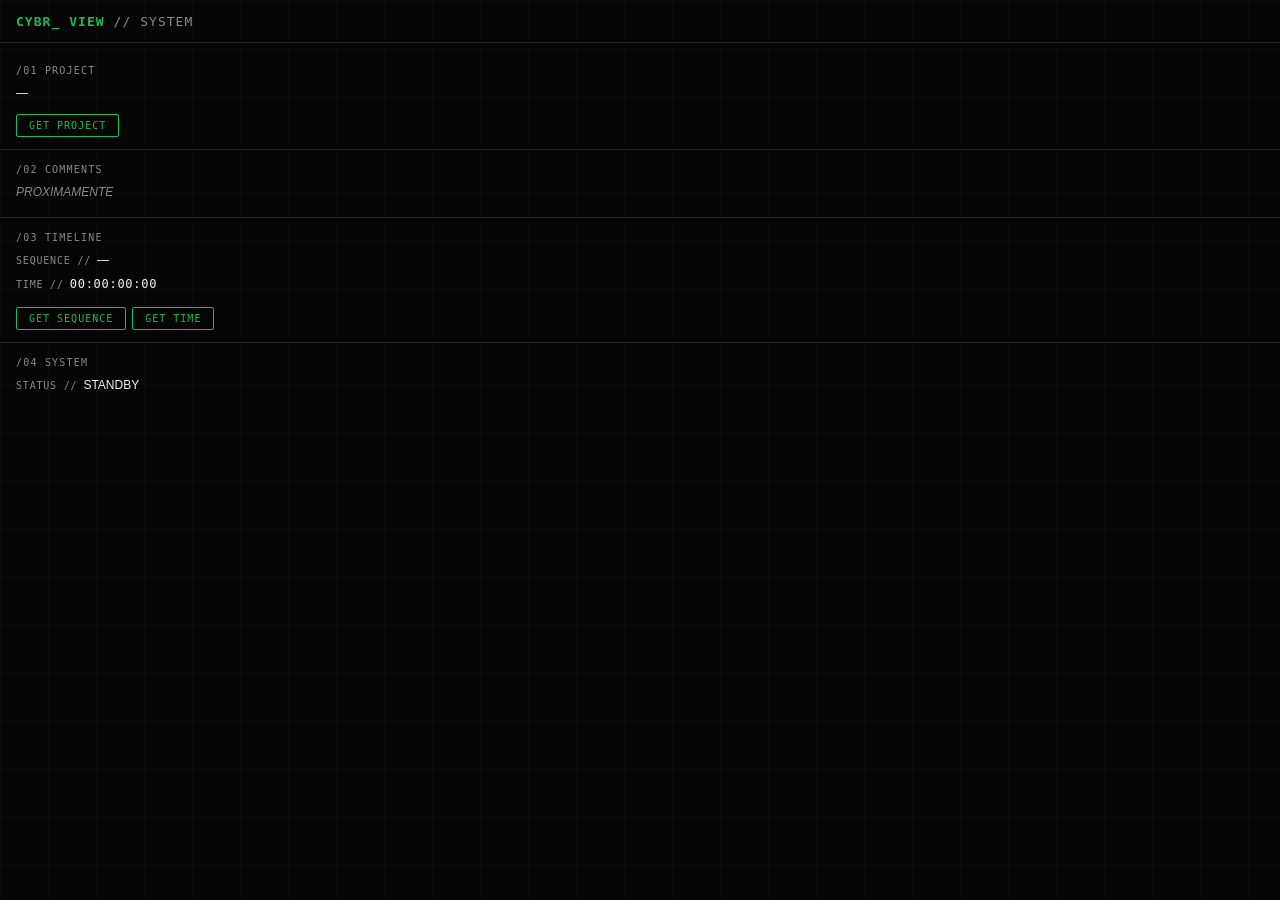
==== cep/client/index.html @ f2a1e1b9 "feat(cep): CEP panel for Premiere Pro — Phase 9 - manifest.xml updated (client/host paths, PPRO [14." ====
<!DOCTYPE html>
<html lang="es">
<head>
  <meta charset="UTF-8">
  <meta http-equiv="Content-Security-Policy"
        content="default-src 'self' file:; connect-src 'none'; img-src 'self' data:; style-src 'self' 'unsafe-inline'; script-src 'self' 'unsafe-inline'">
  <title>CYBR VIEW</title>
  <link rel="stylesheet" href="css/panel.css">
</head>
<body>

  <header class="header">
    <div class="header-brand">CYBR_ VIEW <span class="header-tag">// SYSTEM</span></div>
  </header>

  <main class="panel">

    <section class="module" id="mod-project">
      <div class="module-label">/01 PROJECT</div>
      <div class="module-value" id="val-project">—</div>
      <button class="btn" id="btn-project">GET PROJECT</button>
    </section>

    <section class="module" id="mod-comments">
      <div class="module-label">/02 COMMENTS</div>
      <div class="module-value muted">PROXIMAMENTE</div>
    </section>

    <section class="module" id="mod-timeline">
      <div class="module-label">/03 TIMELINE</div>
      <div class="row">
        <span class="key">SEQUENCE //</span>
        <span class="module-value" id="val-sequence">—</span>
      </div>
      <div class="row">
        <span class="key">TIME //</span>
        <span class="module-value mono" id="val-time">00:00:00:00</span>
      </div>
      <div class="btn-row">
        <button class="btn" id="btn-sequence">GET SEQUENCE</button>
        <button class="btn" id="btn-time">GET TIME</button>
      </div>
    </section>

    <section class="module" id="mod-system">
      <div class="module-label">/04 SYSTEM</div>
      <div class="row">
        <span class="key">STATUS //</span>
        <span class="module-value" id="val-status">STANDBY</span>
      </div>
    </section>

  </main>

  <script src="js/CSInterface.js"></script>
  <script src="js/main.js"></script>
</body>
</html>
---- cep/client/css/panel.css ----
/*
 * CYBR VIEW — panel.css (FASE 9).
 * Estetica: CYBER BRUTALIST / TECHNICAL EDITORIAL / DIGITAL SYSTEM UI.
 * Tokens exactos de web/css/tokens.css.
 */

:root {
  --bg: #050505;
  --surface: #0A0A0A;
  --border: #262626;
  --green: #1DB954;
  --text: #F2F2F2;
  --muted: #8A8A8A;
  --danger: #FF3B30;
  --font-ui: "Segoe UI", "Helvetica Neue", Arial, sans-serif;
  --font-mono: "Consolas", "SFMono-Regular", "Roboto Mono", monospace;
  --border-w: 1px;
  --radius: 2px;
}

*, *::before, *::after { box-sizing: border-box; margin: 0; padding: 0; }

body {
  background: var(--bg);
  color: var(--text);
  font-family: var(--font-ui);
  font-size: 12px;
  line-height: 1.5;
  overflow-x: hidden;
  background-image:
    linear-gradient(rgba(138,138,138,0.035) 1px, transparent 1px),
    linear-gradient(90deg, rgba(138,138,138,0.035) 1px, transparent 1px);
  background-size: 48px 48px;
}

::selection { background: var(--green); color: #000; }

/* --- header --- */
.header {
  padding: 12px 16px 10px;
  border-bottom: var(--border-w) solid var(--border);
}
.header-brand {
  font-family: var(--font-mono);
  font-size: 13px;
  font-weight: 700;
  letter-spacing: 0.08em;
  text-transform: uppercase;
  color: var(--green);
}
.header-tag {
  color: var(--muted);
  font-weight: 400;
}

/* --- panel --- */
.panel {
  padding: 8px 0;
}

/* --- module --- */
.module {
  padding: 12px 16px;
  border-bottom: var(--border-w) solid var(--border);
}
.module:last-child { border-bottom: none; }

.module-label {
  font-family: var(--font-mono);
  font-size: 10px;
  letter-spacing: 0.12em;
  text-transform: uppercase;
  color: var(--muted);
  margin-bottom: 6px;
}

.module-value {
  font-size: 12px;
  color: var(--text);
  margin-bottom: 4px;
}
.module-value.muted { color: var(--muted); font-style: italic; }
.module-value.mono {
  font-family: var(--font-mono);
  letter-spacing: 0.06em;
}

.row {
  display: flex;
  align-items: baseline;
  gap: 6px;
  margin-bottom: 2px;
}

.key {
  font-family: var(--font-mono);
  font-size: 10px;
  letter-spacing: 0.08em;
  text-transform: uppercase;
  color: var(--muted);
  flex-shrink: 0;
}

/* --- buttons --- */
.btn {
  display: inline-block;
  margin-top: 8px;
  margin-right: 6px;
  padding: 5px 12px;
  background: transparent;
  color: var(--green);
  border: var(--border-w) solid var(--green);
  border-radius: var(--radius);
  font-family: var(--font-mono);
  font-size: 10px;
  letter-spacing: 0.1em;
  text-transform: uppercase;
  cursor: pointer;
  transition: background 0.15s, color 0.15s;
}
.btn:hover {
  background: var(--green);
  color: #000;
}
.btn:active { opacity: 0.8; }

.btn-row {
  display: flex;
  gap: 0;
}

/* --- status colors --- */
.status-ok { color: var(--green); }
.status-err { color: var(--danger); }
.status-warn { color: #F5A623; }
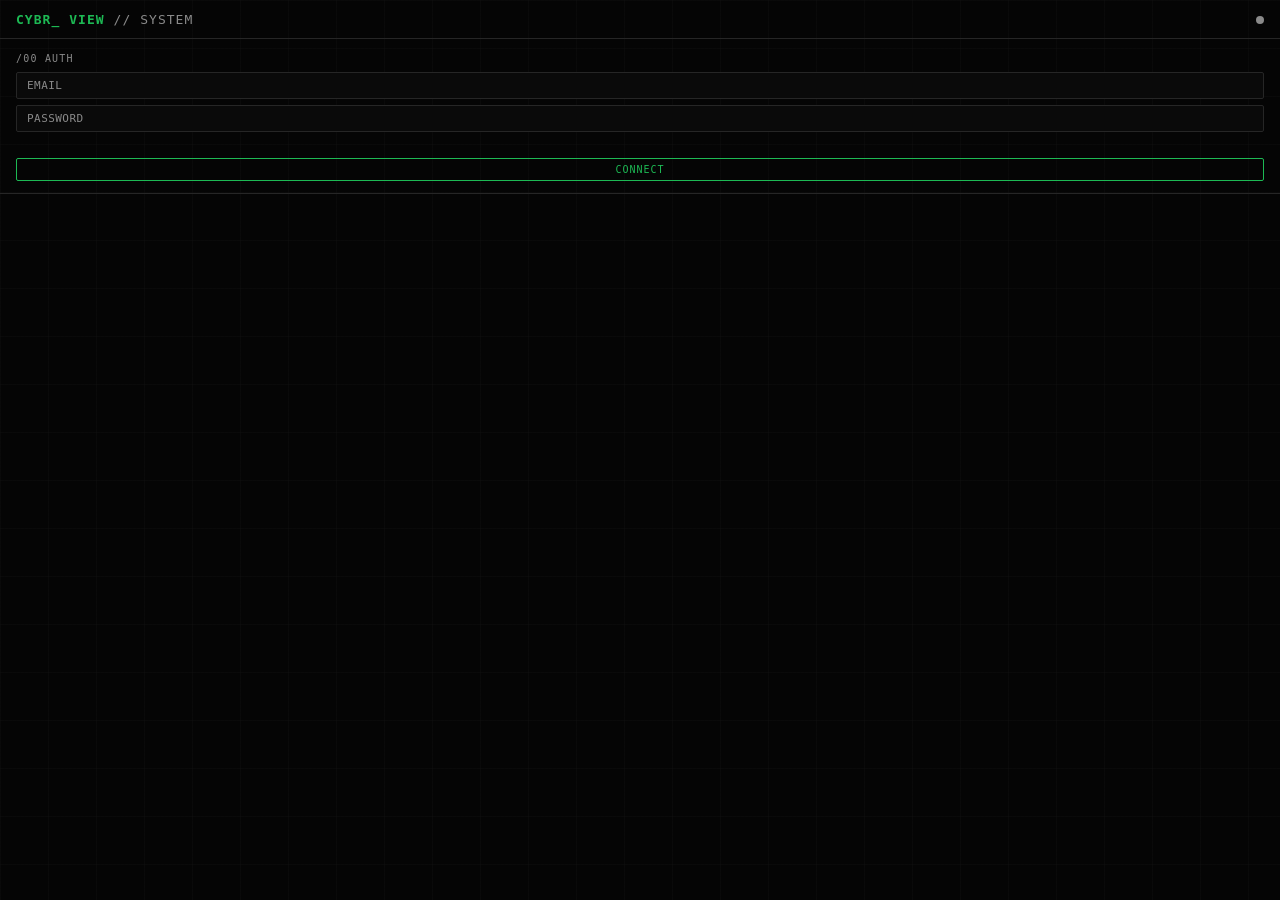
==== commit 058dcc55: "feat(cep): Phase 10 — Firebase realtime connection - firebase.js: init, auth, projects/versions/comm" ====
--- a/cep/client/index.html
+++ b/cep/client/index.html
@@ -3,55 +3,72 @@
 <head>
   <meta charset="UTF-8">
   <meta http-equiv="Content-Security-Policy"
-        content="default-src 'self' file:; connect-src 'none'; img-src 'self' data:; style-src 'self' 'unsafe-inline'; script-src 'self' 'unsafe-inline'">
+        content="default-src 'self' file:;
+                 connect-src https://*.firebaseio.com wss://*.firebaseio.com https://identitytoolkit.googleapis.com https://securetoken.googleapis.com;
+                 img-src 'self' data:;
+                 style-src 'self' 'unsafe-inline';
+                 script-src 'self' 'unsafe-inline'">
   <title>CYBR VIEW</title>
   <link rel="stylesheet" href="css/panel.css">
 </head>
 <body>
 
   <header class="header">
-    <div class="header-brand">CYBR_ VIEW <span class="header-tag">// SYSTEM</span></div>
+    <div class="header-row">
+      <span class="header-brand">CYBR_ VIEW <span class="header-tag">// SYSTEM</span></span>
+      <span class="conn-dot" id="conn-dot" title="Connection status"></span>
+    </div>
   </header>
 
-  <main class="panel">
+  <!-- AUTH -->
+  <section class="auth-panel" id="auth-panel">
+    <div class="module-label">/00 AUTH</div>
+    <form id="auth-form" class="auth-form">
+      <input type="email" id="auth-email" placeholder="EMAIL" autocomplete="email" required>
+      <input type="password" id="auth-pass" placeholder="PASSWORD" autocomplete="current-password" required>
+      <div class="auth-error" id="auth-error"></div>
+      <button type="submit" class="btn btn-full">CONNECT</button>
+    </form>
+  </section>
 
-    <section class="module" id="mod-project">
+  <!-- MAIN PANEL (hidden until auth) -->
+  <main class="panel" id="main-panel" style="display:none;">
+
+    <section class="module">
       <div class="module-label">/01 PROJECT</div>
-      <div class="module-value" id="val-project">—</div>
-      <button class="btn" id="btn-project">GET PROJECT</button>
+      <select class="sel" id="sel-project"><option value="">— SELECT PROJECT —</option></select>
     </section>
 
-    <section class="module" id="mod-comments">
-      <div class="module-label">/02 COMMENTS</div>
-      <div class="module-value muted">PROXIMAMENTE</div>
+    <section class="module">
+      <div class="module-label">/02 VERSION</div>
+      <select class="sel" id="sel-version" disabled><option value="">— SELECT VERSION —</option></select>
     </section>
 
-    <section class="module" id="mod-timeline">
-      <div class="module-label">/03 TIMELINE</div>
-      <div class="row">
-        <span class="key">SEQUENCE //</span>
-        <span class="module-value" id="val-sequence">—</span>
-      </div>
-      <div class="row">
-        <span class="key">TIME //</span>
-        <span class="module-value mono" id="val-time">00:00:00:00</span>
-      </div>
-      <div class="btn-row">
-        <button class="btn" id="btn-sequence">GET SEQUENCE</button>
-        <button class="btn" id="btn-time">GET TIME</button>
+    <section class="module">
+      <div class="module-label">/03 COMMENTS <span class="count" id="comments-count">00</span></section>
+      <div class="comment-list" id="comment-list">
+        <div class="empty-state" id="empty-state">NO COMMENTS</div>
       </div>
     </section>
 
-    <section class="module" id="mod-system">
+    <section class="module">
       <div class="module-label">/04 SYSTEM</div>
-      <div class="row">
-        <span class="key">STATUS //</span>
-        <span class="module-value" id="val-status">STANDBY</span>
+      <div class="row"><span class="key">STATUS //</span><span class="val" id="sys-status">—</span></div>
+      <div class="row"><span class="key">USER //</span><span class="val" id="sys-user">—</span></div>
+      <div class="row"><span class="key">PROJECT //</span><span class="val" id="sys-project">—</span></div>
+      <div class="row"><span class="key">VERSION //</span><span class="val" id="sys-version">—</span></div>
+      <div class="btn-row" style="margin-top:8px;">
+        <button class="btn btn-sm" id="btn-logout">DISCONNECT</button>
       </div>
     </section>
 
   </main>
 
+  <script src="js/vendor/firebase-app-compat.js"></script>
+  <script src="js/vendor/firebase-database-compat.js"></script>
+  <script src="js/vendor/firebase-auth-compat.js"></script>
+  <script src="js/firebase.js"></script>
+  <script src="js/sync.js"></script>
   <script src="js/CSInterface.js"></script>
   <script src="js/main.js"></script>
 </body>
--- a/cep/client/css/panel.css
+++ b/cep/client/css/panel.css
@@ -1,5 +1,5 @@
 /*
- * CYBR VIEW — panel.css (FASE 9).
+ * CYBR VIEW — panel.css (FASE 10).
  * Estetica: CYBER BRUTALIST / TECHNICAL EDITORIAL / DIGITAL SYSTEM UI.
  * Tokens exactos de web/css/tokens.css.
  */
@@ -12,6 +12,7 @@
   --text: #F2F2F2;
   --muted: #8A8A8A;
   --danger: #FF3B30;
+  --warn: #F5A623;
   --font-ui: "Segoe UI", "Helvetica Neue", Arial, sans-serif;
   --font-mono: "Consolas", "SFMono-Regular", "Roboto Mono", monospace;
   --border-w: 1px;
@@ -37,8 +38,13 @@
 
 /* --- header --- */
 .header {
-  padding: 12px 16px 10px;
+  padding: 10px 16px 8px;
   border-bottom: var(--border-w) solid var(--border);
+}
+.header-row {
+  display: flex;
+  align-items: center;
+  justify-content: space-between;
 }
 .header-brand {
   font-family: var(--font-mono);
@@ -53,14 +59,24 @@
   font-weight: 400;
 }
 
+/* connection dot */
+.conn-dot {
+  width: 8px;
+  height: 8px;
+  border-radius: 50%;
+  background: var(--muted);
+  transition: background 0.3s;
+}
+.conn-dot.is-online { background: var(--green); }
+.conn-dot.is-offline { background: var(--danger); }
+
 /* --- panel --- */
-.panel {
-  padding: 8px 0;
-}
+.panel { padding: 0; }
+.auth-panel { padding: 12px 16px; border-bottom: var(--border-w) solid var(--border); }
 
 /* --- module --- */
 .module {
-  padding: 12px 16px;
+  padding: 10px 16px;
   border-bottom: var(--border-w) solid var(--border);
 }
 .module:last-child { border-bottom: none; }
@@ -72,17 +88,15 @@
   text-transform: uppercase;
   color: var(--muted);
   margin-bottom: 6px;
-}
-
-.module-value {
-  font-size: 12px;
-  color: var(--text);
-  margin-bottom: 4px;
-}
-.module-value.muted { color: var(--muted); font-style: italic; }
-.module-value.mono {
-  font-family: var(--font-mono);
-  letter-spacing: 0.06em;
+  display: flex;
+  align-items: center;
+  gap: 8px;
+}
+
+.count {
+  font-size: 10px;
+  color: var(--green);
+  letter-spacing: 0.1em;
 }
 
 .row {
@@ -91,7 +105,6 @@
   gap: 6px;
   margin-bottom: 2px;
 }
-
 .key {
   font-family: var(--font-mono);
   font-size: 10px;
@@ -99,13 +112,46 @@
   text-transform: uppercase;
   color: var(--muted);
   flex-shrink: 0;
+}
+.val {
+  font-size: 12px;
+  color: var(--text);
+}
+
+/* --- select --- */
+.sel {
+  width: 100%;
+  padding: 6px 8px;
+  background: var(--surface);
+  color: var(--text);
+  border: var(--border-w) solid var(--border);
+  border-radius: var(--radius);
+  font-family: var(--font-mono);
+  font-size: 11px;
+  letter-spacing: 0.04em;
+  cursor: pointer;
+  appearance: none;
+  -webkit-appearance: none;
+  background-image: url("data:image/svg+xml,%3Csvg width='10' height='6' xmlns='http://www.w3.org/2000/svg'%3E%3Cpath d='M0 0l5 6 5-6z' fill='%238A8A8A'/%3E%3C/svg%3E");
+  background-repeat: no-repeat;
+  background-position: right 8px center;
+}
+.sel:focus {
+  outline: none;
+  border-color: var(--green);
+}
+.sel:disabled {
+  opacity: 0.4;
+  cursor: not-allowed;
+}
+.sel option {
+  background: var(--surface);
+  color: var(--text);
 }
 
 /* --- buttons --- */
 .btn {
   display: inline-block;
-  margin-top: 8px;
-  margin-right: 6px;
   padding: 5px 12px;
   background: transparent;
   color: var(--green);
@@ -118,18 +164,101 @@
   cursor: pointer;
   transition: background 0.15s, color 0.15s;
 }
-.btn:hover {
-  background: var(--green);
-  color: #000;
-}
+.btn:hover { background: var(--green); color: #000; }
 .btn:active { opacity: 0.8; }
-
-.btn-row {
-  display: flex;
-  gap: 0;
-}
+.btn-full { width: 100%; }
+.btn-sm { padding: 3px 10px; font-size: 9px; }
+.btn-row { display: flex; gap: 0; }
+
+/* --- auth --- */
+.auth-form { display: flex; flex-direction: column; gap: 6px; }
+.auth-form input {
+  padding: 6px 10px;
+  background: var(--surface);
+  color: var(--text);
+  border: var(--border-w) solid var(--border);
+  border-radius: var(--radius);
+  font-family: var(--font-mono);
+  font-size: 11px;
+  letter-spacing: 0.04em;
+}
+.auth-form input:focus {
+  outline: none;
+  border-color: var(--green);
+}
+.auth-form input::placeholder { color: var(--muted); }
+.auth-error {
+  font-size: 10px;
+  color: var(--danger);
+  font-family: var(--font-mono);
+  min-height: 14px;
+  letter-spacing: 0.04em;
+}
+
+/* --- comments --- */
+.comment-list {
+  max-height: 320px;
+  overflow-y: auto;
+}
+.comment-list::-webkit-scrollbar { width: 4px; }
+.comment-list::-webkit-scrollbar-track { background: var(--bg); }
+.comment-list::-webkit-scrollbar-thumb { background: var(--border); border-radius: 2px; }
+
+.empty-state {
+  font-family: var(--font-mono);
+  font-size: 10px;
+  color: var(--muted);
+  letter-spacing: 0.1em;
+  text-transform: uppercase;
+  padding: 16px 0;
+  text-align: center;
+}
+
+.comment-card {
+  padding: 8px 12px;
+  border-bottom: var(--border-w) solid var(--border);
+  cursor: default;
+  transition: background 0.15s;
+}
+.comment-card:hover { background: rgba(29, 185, 84, 0.04); }
+.comment-card:last-child { border-bottom: none; }
+
+.comment-tc {
+  font-family: var(--font-mono);
+  font-size: 11px;
+  color: var(--green);
+  letter-spacing: 0.06em;
+  margin-bottom: 2px;
+}
+.comment-meta {
+  display: flex;
+  align-items: baseline;
+  gap: 8px;
+  margin-bottom: 4px;
+}
+.comment-author {
+  font-family: var(--font-mono);
+  font-size: 10px;
+  letter-spacing: 0.08em;
+  text-transform: uppercase;
+  color: var(--text);
+}
+.comment-status {
+  font-family: var(--font-mono);
+  font-size: 9px;
+  letter-spacing: 0.08em;
+  text-transform: uppercase;
+}
+.comment-status.s-open { color: var(--warn); }
+.comment-status.s-resolved { color: var(--green); }
+.comment-body {
+  font-size: 12px;
+  color: var(--text);
+  line-height: 1.4;
+}
+.comment-body:empty { display: none; }
 
 /* --- status colors --- */
 .status-ok { color: var(--green); }
 .status-err { color: var(--danger); }
-.status-warn { color: #F5A623; }
+.status-warn { color: var(--warn); }
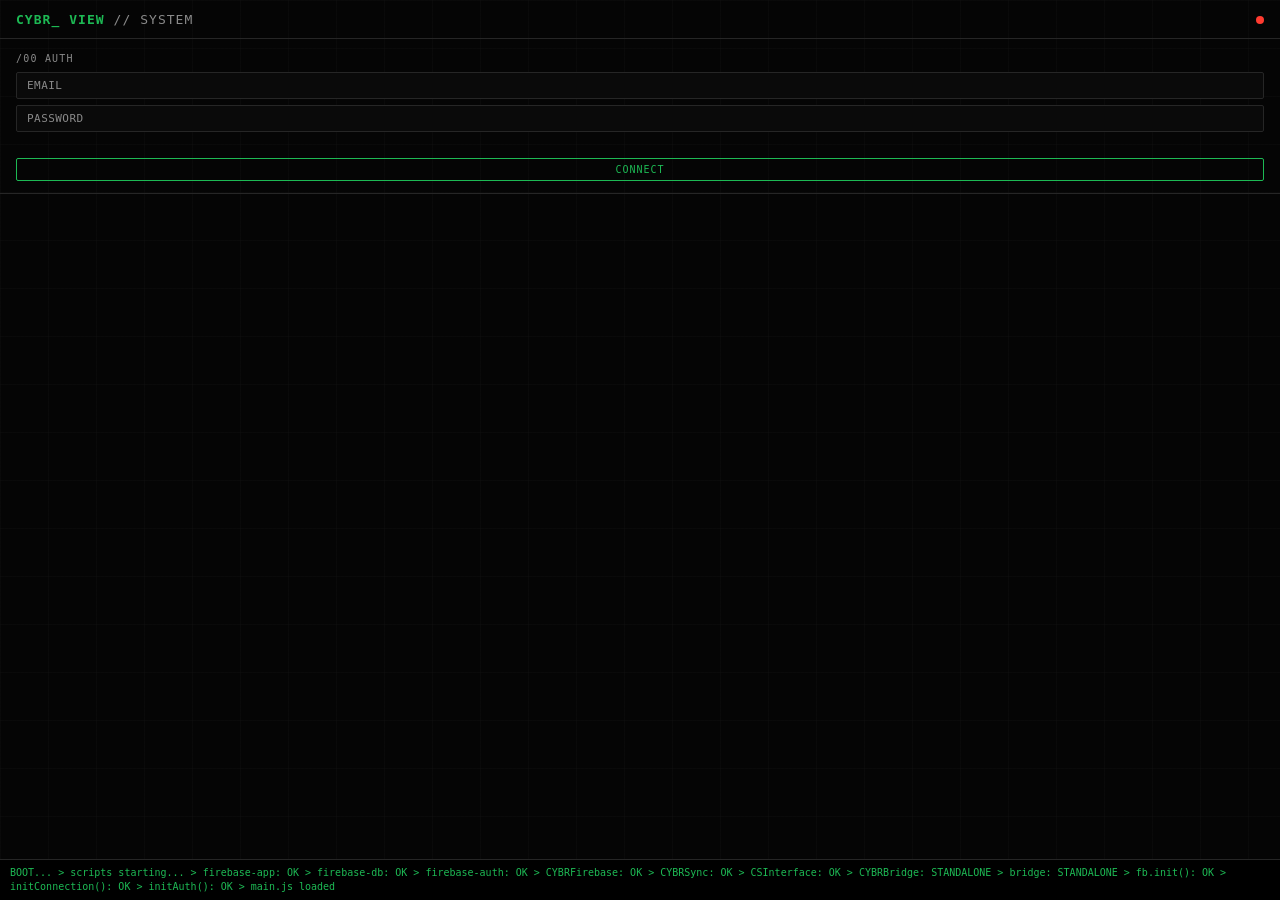
==== commit c313b8cd: "feat(cep): Phase 11 — seek, markers, comment click - ExtendScript: seekTo, createMarker, updateMarke" ====
--- a/cep/client/index.html
+++ b/cep/client/index.html
@@ -10,8 +10,21 @@
                  script-src 'self' 'unsafe-inline'">
   <title>CYBR VIEW</title>
   <link rel="stylesheet" href="css/panel.css">
+  <style>
+    #boot-log {
+      position: fixed; bottom: 0; left: 0; right: 0;
+      background: #000; color: #1DB954;
+      font: 10px/1.4 Consolas, monospace;
+      padding: 6px 10px;
+      max-height: 100px; overflow-y: auto;
+      z-index: 9999;
+      border-top: 1px solid #262626;
+    }
+  </style>
 </head>
 <body>
+
+  <div id="boot-log">BOOT...</div>
 
   <header class="header">
     <div class="header-row">
@@ -45,7 +58,7 @@
     </section>
 
     <section class="module">
-      <div class="module-label">/03 COMMENTS <span class="count" id="comments-count">00</span></section>
+      <div class="module-label">/03 COMMENTS <span class="count" id="comments-count">00</span></div>
       <div class="comment-list" id="comment-list">
         <div class="empty-state" id="empty-state">NO COMMENTS</div>
       </div>
@@ -64,12 +77,26 @@
 
   </main>
 
+  <script>
+    var _log = document.getElementById('boot-log');
+    function _b(msg) { _log.textContent += '\n> ' + msg; _log.scrollTop = _log.scrollHeight; }
+    _b('scripts starting...');
+  </script>
   <script src="js/vendor/firebase-app-compat.js"></script>
+  <script>_b('firebase-app: ' + (typeof firebase !== 'undefined' ? 'OK' : 'MISSING'));</script>
   <script src="js/vendor/firebase-database-compat.js"></script>
+  <script>_b('firebase-db: ' + (typeof firebase !== 'undefined' && firebase.database ? 'OK' : 'MISSING'));</script>
   <script src="js/vendor/firebase-auth-compat.js"></script>
+  <script>_b('firebase-auth: ' + (typeof firebase !== 'undefined' && firebase.auth ? 'OK' : 'MISSING'));</script>
   <script src="js/firebase.js"></script>
+  <script>_b('CYBRFirebase: ' + (typeof CYBRFirebase !== 'undefined' ? 'OK' : 'MISSING'));</script>
   <script src="js/sync.js"></script>
+  <script>_b('CYBRSync: ' + (typeof CYBRSync !== 'undefined' ? 'OK' : 'MISSING'));</script>
   <script src="js/CSInterface.js"></script>
+  <script>_b('CSInterface: ' + (typeof CSInterface !== 'undefined' ? 'OK' : 'MISSING'));</script>
+  <script src="js/bridge.js"></script>
+  <script>_b('CYBRBridge: ' + (typeof CYBRBridge !== 'undefined' && CYBRBridge.available() ? 'PREMIERE' : 'STANDALONE'));</script>
   <script src="js/main.js"></script>
+  <script>_b('main.js loaded');</script>
 </body>
 </html>
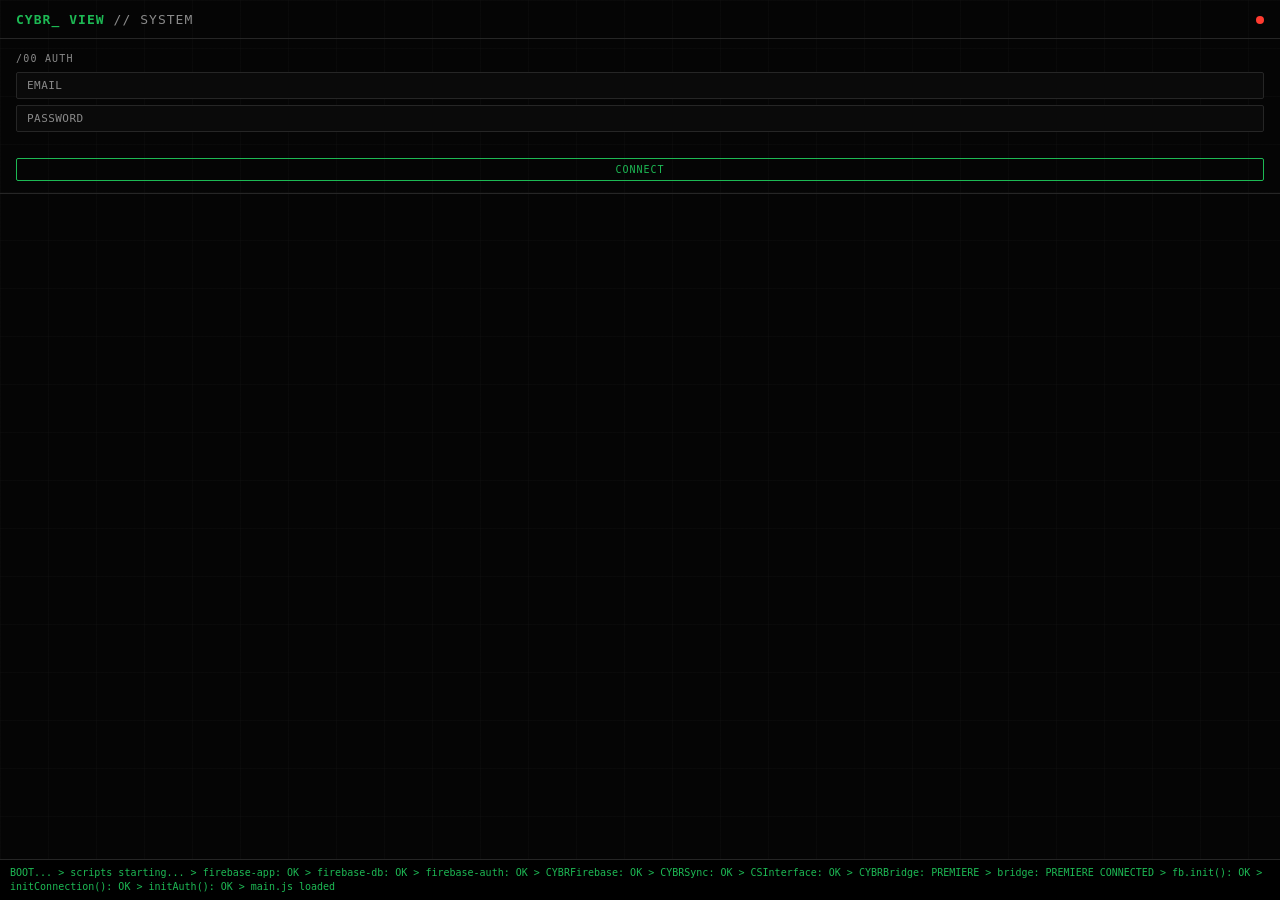
==== commit f8391328: "FASE 13: CEP render proxy MP4 (cola AME) + UI export - ExtendScript: cybr_startExport/cybr_getExport" ====
--- a/cep/client/index.html
+++ b/cep/client/index.html
@@ -65,7 +65,67 @@
     </section>
 
     <section class="module">
-      <div class="module-label">/04 SYSTEM</div>
+      <div class="module-label">/04 CREATE</div>
+      <div class="create-form" id="create-form">
+        <div class="form-row">
+          <span class="form-label">PROJECT //</span>
+          <input type="text" id="create-project-name" class="sel" placeholder="Project name" />
+        </div>
+        <div class="form-row">
+          <span class="form-label">CLIENT //</span>
+          <input type="text" id="create-project-client" class="sel" placeholder="Client (optional)" />
+        </div>
+        <div class="form-row">
+          <span class="form-label">VERSION //</span>
+          <input type="text" id="create-version-name" class="sel" placeholder="V01" />
+        </div>
+        <div class="form-row">
+          <span class="form-label">VIDEO URL //</span>
+          <input type="text" id="create-video-url" class="sel" placeholder="https://..." />
+        </div>
+        <div class="form-row">
+          <span class="form-label">FPS //</span>
+          <input type="number" id="create-fps" class="sel" value="25" min="1" max="120" />
+        </div>
+        <div class="btn-row" style="margin-top:8px;">
+          <button class="btn btn-full" id="btn-create-project" type="button">CREATE PROJECT + VERSION</button>
+        </div>
+        <div class="create-result" id="create-result" hidden>
+          <span class="form-label">REVIEW LINK //</span>
+          <input type="text" id="create-review-link" class="sel" readonly />
+          <button class="btn btn-sm" id="btn-copy-link" type="button" style="margin-top:4px;">COPY</button>
+        </div>
+      </div>
+    </section>
+
+    <section class="module">
+      <div class="module-label">/05 EXPORT PROXY</div>
+      <div class="create-form" id="export-form">
+        <div class="form-row">
+          <span class="form-label">PRESET //</span>
+          <input type="text" id="export-preset" class="sel" placeholder="Ruta al .epr H.264 (automático)" />
+        </div>
+        <div class="btn-row">
+          <button class="btn btn-sm" id="btn-find-preset" type="button">FIND PRESET</button>
+          <button class="btn btn-sm" id="btn-render-proxy" type="button">RENDER PROXY</button>
+        </div>
+        <div class="form-row" style="margin-top:6px;">
+          <span class="form-label">ESTADO //</span>
+          <span class="val" id="export-status">—</span>
+        </div>
+        <div class="export-bar" id="export-bar" hidden>
+          <div class="export-fill" id="export-fill"></div>
+        </div>
+        <div class="export-out" id="export-out" hidden>
+          <span class="form-label">MP4 GUARDADO //</span>
+          <input type="text" id="export-path" class="sel" readonly />
+          <span class="export-hint">Sube este MP4 a Google Drive (cualquiera con el enlace) y pega el enlace en VIDEO URL de /04.</span>
+        </div>
+      </div>
+    </section>
+
+    <section class="module">
+      <div class="module-label">/06 SYSTEM</div>
       <div class="row"><span class="key">STATUS //</span><span class="val" id="sys-status">—</span></div>
       <div class="row"><span class="key">USER //</span><span class="val" id="sys-user">—</span></div>
       <div class="row"><span class="key">PROJECT //</span><span class="val" id="sys-project">—</span></div>
--- a/cep/client/css/panel.css
+++ b/cep/client/css/panel.css
@@ -258,7 +258,81 @@
 }
 .comment-body:empty { display: none; }
 
+.comment-actions {
+  display: flex;
+  gap: 6px;
+  margin-top: 6px;
+}
+.comment-btn-resolve {
+  border-color: var(--green);
+  color: var(--green);
+}
+.comment-btn-resolve:hover {
+  background: var(--green);
+  color: #000;
+}
+
 /* --- status colors --- */
 .status-ok { color: var(--green); }
 .status-err { color: var(--danger); }
 .status-warn { color: var(--warn); }
+
+/* --- create form --- */
+.create-form {
+  display: flex;
+  flex-direction: column;
+  gap: 6px;
+}
+.form-row {
+  display: flex;
+  align-items: center;
+  gap: 8px;
+}
+.form-row .form-label {
+  font-family: var(--font-mono);
+  font-size: 10px;
+  letter-spacing: 0.08em;
+  text-transform: uppercase;
+  color: var(--muted);
+  min-width: 70px;
+  flex-shrink: 0;
+}
+.form-row .sel {
+  flex: 1;
+}
+.create-result {
+  margin-top: 8px;
+  padding-top: 8px;
+  border-top: var(--border-w) solid var(--border);
+}
+.create-result[hidden] { display: none; }
+
+/* --- export proxy --- */
+.export-bar {
+  height: 6px;
+  background: var(--surface);
+  border: var(--border-w) solid var(--border);
+  margin-top: 6px;
+  overflow: hidden;
+}
+.export-bar[hidden] { display: none; }
+.export-fill {
+  height: 100%;
+  width: 0%;
+  background: var(--green);
+  transition: width 0.2s;
+}
+.export-out {
+  margin-top: 8px;
+  padding-top: 8px;
+  border-top: var(--border-w) solid var(--border);
+}
+.export-out[hidden] { display: none; }
+.export-hint {
+  display: block;
+  font-family: var(--font-mono);
+  font-size: 9px;
+  color: var(--muted);
+  margin-top: 4px;
+  line-height: 1.4;
+}
